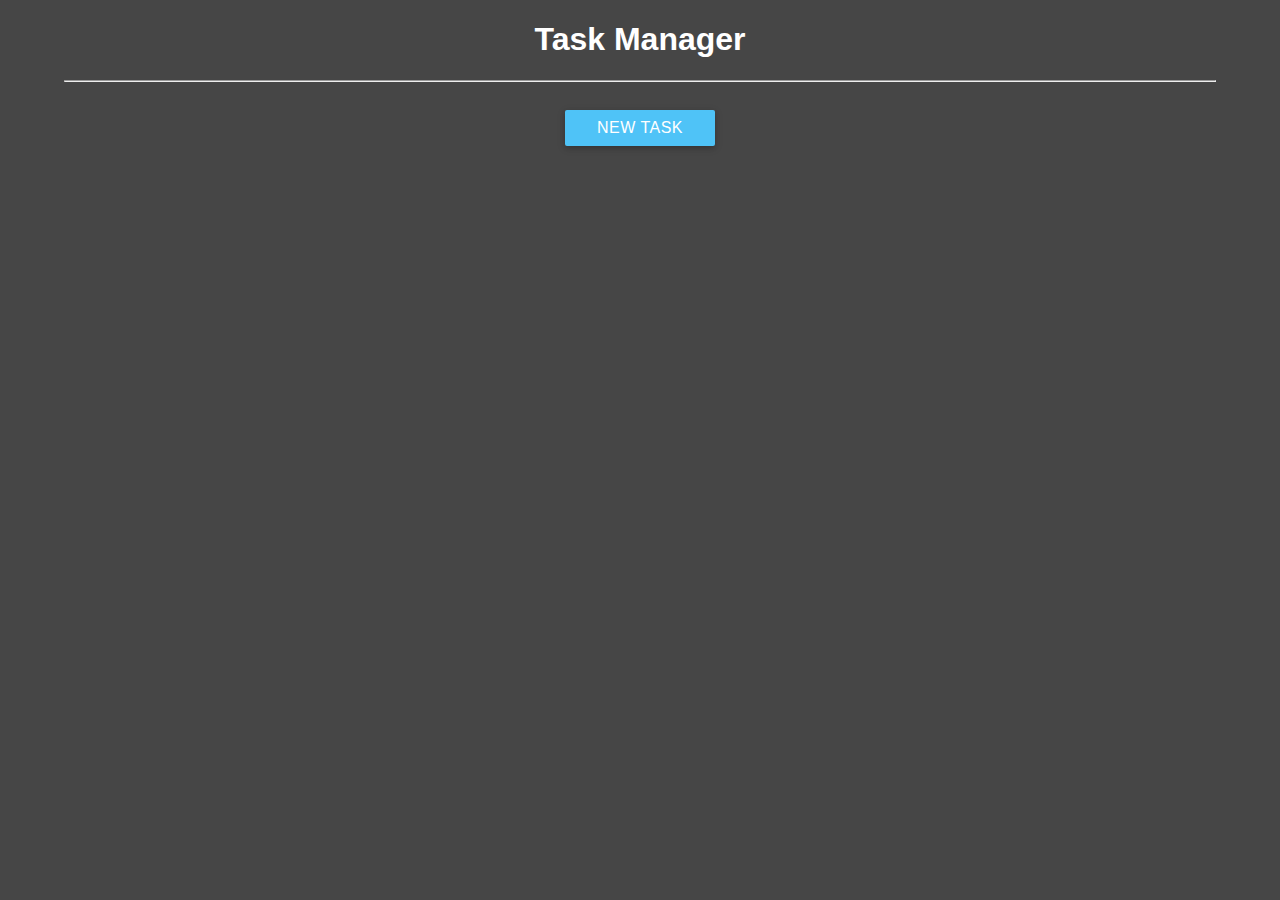
==== index.html @ 5afecc87 "added working version" ====
<!DOCTYPE html>
<html lang="en">

<head>
    <meta charset="UTF-8">
    <title>Task Manager</title>
    <link rel="stylesheet" href="styles/index-style.css">
</head>

<body>
    <div class="container">
        <h1>Task Manager</h1>
        <hr>
        <section>
            <div class="row">
                <form class="animated fadeIn" id="form">
                    <div class="">
                        <div class="s12 l12 m12">

                            <input type="text" id="taskName" placeholder="Name">
                            <input type="date" id="myDate">
                        </div>

                        <div class="row">
                            <div class="s10 l10 m10">
                                <textarea id="description" placeholder="Describe the Task" cols="30" rows="10"
                                    onClick="myObj.textSelect(this)"></textarea>
                            </div>
                        </div>
                        <div class="col s12 l12 m12">
                            <div class="btn" onclick="submitInfo()">SUBMIT</div>
                            <div class="btn" onclick="myObj.hide()">HIDE</div>
                        </div>

                    </div>
                </form>
            </div>
        </section>
        <div class="btn" onClick="myObj.show()" id="show">New Task</div>
        <div class="row" style="text-align:center;" id="myTasks">
        </div>
    </div>
    <script src="scripts/index-script.js"></script>
</body>

</html>
---- styles/index-style.css ----
@font-face {
    font-family: test Sans;
    src: url('src/OpenSans-Regular.ttf');
}

html {
font-family: 'Open Sans', sans-serif;
  -ms-text-size-adjust: 100%;
  -webkit-text-size-adjust: 100%;
}

body {
    margin: 0;
    background: #0288d1;
    color:white;
    background-image: url('https://i.imgur.com/AvhsQod.jpg');
    background-position: center center;
    background-repeat: no-repeat;
    background-attachment: fixed;
    background-size: cover;
    background-color: #464646;
}

shadow, .btn {
  box-shadow: 0 2px 5px 0 rgba(0, 0, 0, 0.16), 0 2px 10px 0 rgba(0, 0, 0, 0.12);
}

shadow2, .btn:hover {
  box-shadow: 0 8px 17px 0 rgba(0, 0, 0, 0.2), 0 6px 20px 0 rgba(0, 0, 0, 0.19);
}

.container {
    width: 90%;
	margin-left: auto;
    margin-right: auto;
    text-align: center;
}

.row {
  margin-left: auto;
  margin-right: auto;
  margin-bottom: 20px;
}

.row:after {
  content: "";
  display: table;
  clear: both;
}

.row .col {
  float: left;
  box-sizing: border-box;
  padding: 0 0.75rem;
}

.row .col[class*="push-"], .row .col[class*="pull-"] {
  position: relative;
}

@media only screen and (max-width: 500px) {
  .row .col.s6 {
    width: 50%;
    margin-left: auto;
    left: auto;
    right: auto;
  }

  .row .col.s10 {
    width: 83.3333333333%;
    margin-left: auto;
    left: auto;
    right: auto;
  }

  .row .col.s12 {
    width: 100%;
    margin-left: auto;
    left: auto;
    right: auto;
  }
}

@media only screen and (min-width: 601px) {
  .row .col.m4 {
    width: 33.3333333333%;
    margin-left: auto;
    left: auto;
    right: auto;
  }

  .row .col.m6 {
    width: 50%;
    margin-left: auto;
    left: auto;
    right: auto;
  }
  
  .row .col.m10 {
    width: 83.3333333333%;
    margin-left: auto;
    left: auto;
    right: auto;
  }

  .row .col.m12 {
    width: 100%;
    margin-left: auto;
    left: auto;
    right: auto;
  }
}

@media only screen and (min-width: 993px) {
  .row .col.l3 {
    width: 25%;
    margin-left: auto;
    left: auto;
    right: auto;
  }

  .row .col.l4 {
    width: 33.3333333333%;
    margin-left: auto;
    left: auto;
    right: auto;
  }
  
  .row .col.l6 {
    width: 50%;
    margin-left: auto;
    left: auto;
    right: auto;
  }
  
  .row .col.l10 {
    width: 83.3333333333%;
    margin-left: auto;
    left: auto;
    right: auto;
  }

  .row .col.l12 {
    width: 100%;
    margin-left: auto;
    left: auto;
    right: auto;
  }
}

::-webkit-input-placeholder {
  color: #d1d1d1;
}

:-moz-placeholder {
  color: #d1d1d1;
}

::-moz-placeholder {
  color: #d1d1d1;
}

:-ms-input-placeholder {
  color: #d1d1d1;
}

input:not([type]),
input[type=text],
textarea {
  background-color: transparent;
  border: none;
  border-bottom: 1px solid #9e9e9e;
  border-radius: 0;
  outline: none;
  height: 3rem;
  font-size: 1rem;
  margin: 0 0 15px 0;
  padding: 0;
  box-shadow: none;
  box-sizing: content-box;
  transition: all .3s;
}

textarea{
    overflow-y: hidden;
    padding: 1.6rem 0;
    resize: none;
    min-height: 3rem;
    font-family: sans-serif;
}

input:not([type]) + label:after,
input[type=text] + label:after,
textarea + label:after {
  display: block;
  content: "";
  position: absolute;
  top: 65px;
  opacity: 0;
  transition: .2s opacity ease-out, .2s color ease-out;
}

textarea {
  height: 3rem;
  background-color: transparent;
}

.btn{
  border: none;
  border-radius: 2px;
  display: inline-block;
  height: 36px;
  line-height: 36px;
  outline: 0;
  padding: 0 2rem;
  text-transform: uppercase;
  vertical-align: middle;
  -webkit-tap-highlight-color: transparent;
}

.btn {
  text-decoration: none;
  color: #fff;
  background-color: #4fc3f7;
  text-align: center;
  letter-spacing: .5px;
  transition: .2s ease-out;
  cursor: pointer;
}

.btn:hover {
  background-color: #81d4fa;
}

hr {
  box-sizing: content-box;
  height: 0;
}

#form {
    display:none;
}
input[type=text]{
	color:white;
}

input[type="date"]{
	border: none;
    background: none;
    border-bottom: 1px solid  #bbdefb;
    padding-bottom: 13.5px;
	color:	white;
}

textarea{
	color:white;
}

.red {
	background-color: #f44336;
}

.red:hover {
	background-color: #ef5350;
}
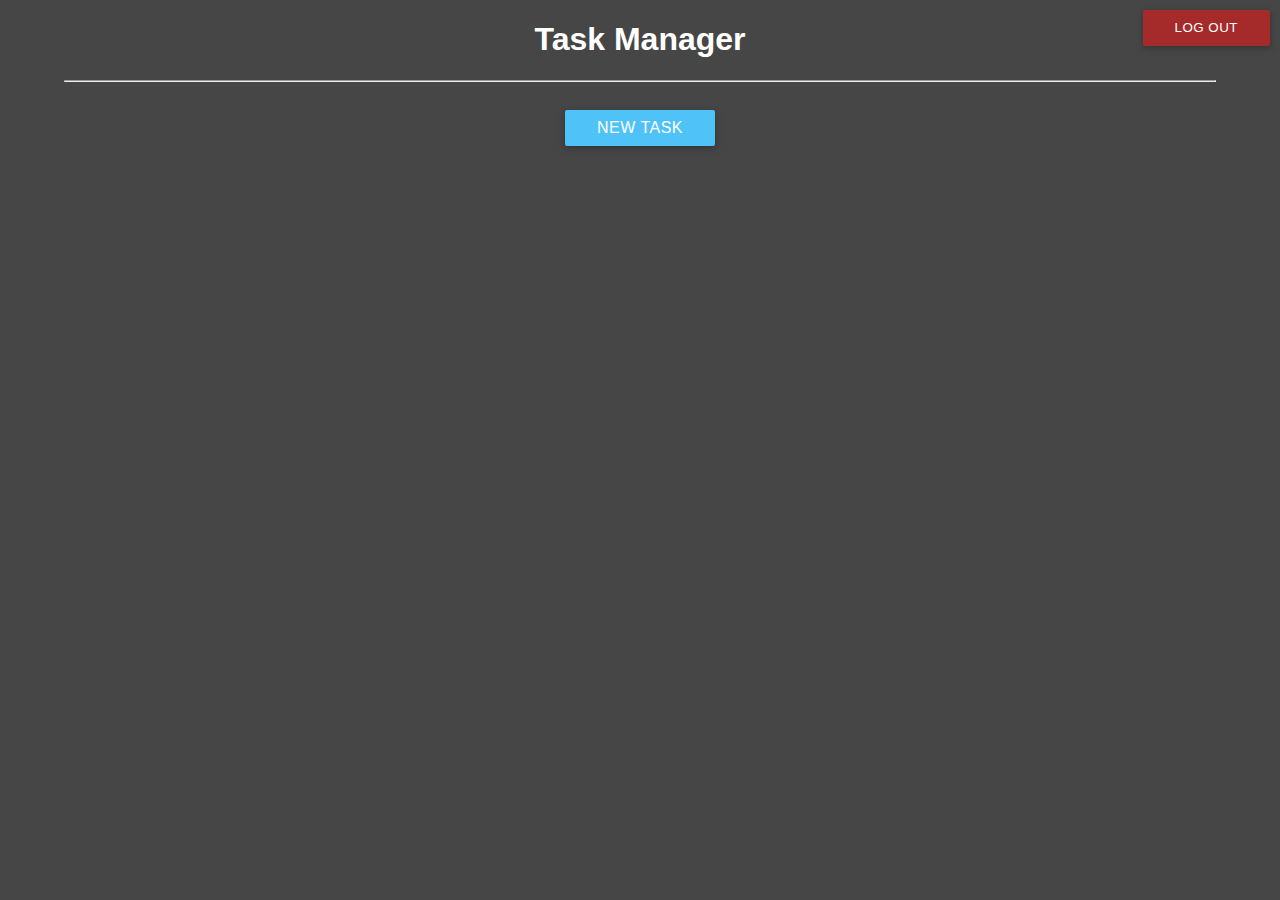
==== commit daa50834: "added logout button" ====
--- a/index.html
+++ b/index.html
@@ -9,6 +9,7 @@
 
 <body>
     <div class="container">
+        <button class="btn" style = "position: absolute; top: 10px; right: 10px; background-color: brown;" onclick="logOut()">Log out</button>
         <h1>Task Manager</h1>
         <hr>
         <section>
--- a/styles/index-style.css
+++ b/styles/index-style.css
@@ -205,7 +205,7 @@
   background-color: transparent;
 }
 
-.btn{
+.btn {
   border: none;
   border-radius: 2px;
   display: inline-block;
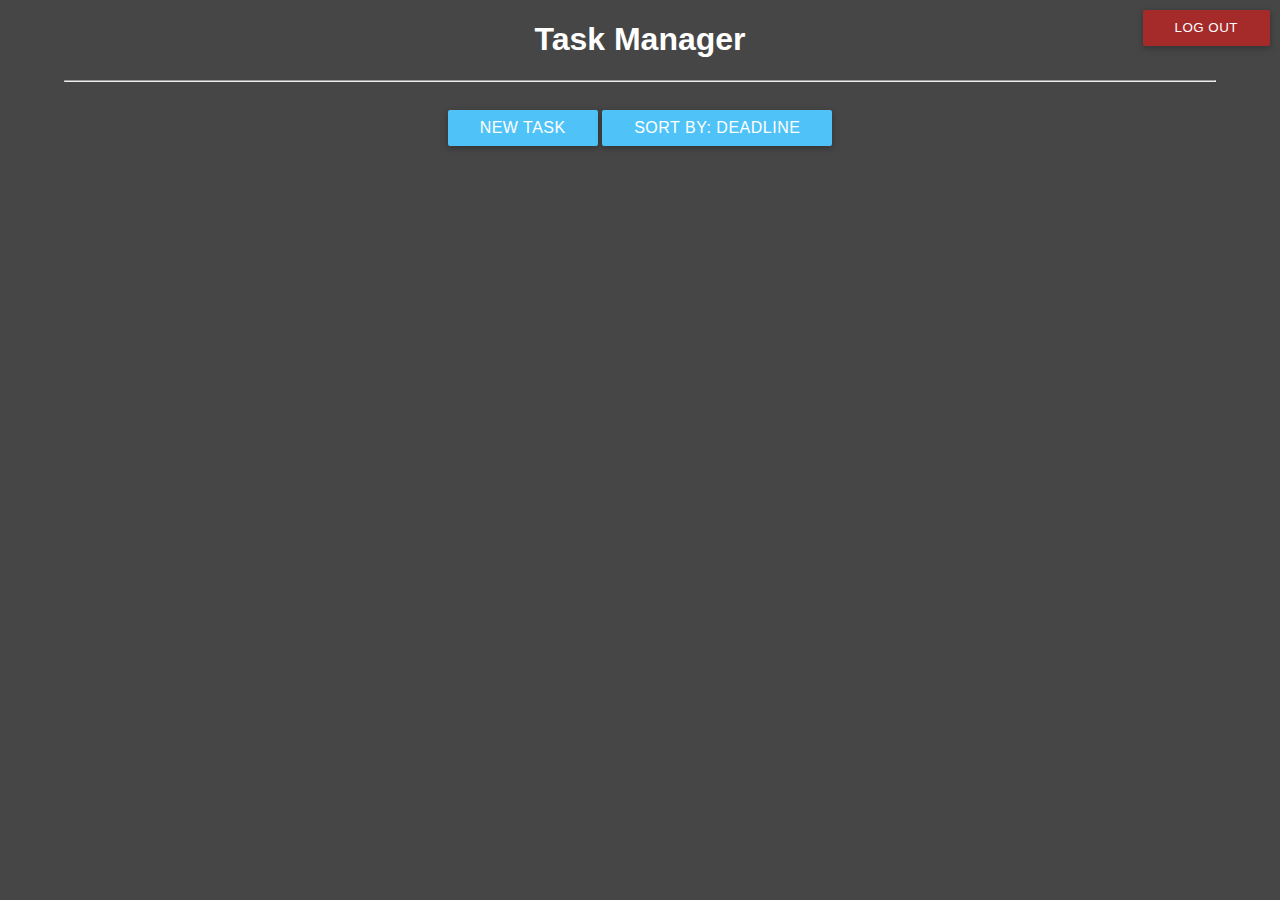
==== commit 0b9ae3be: "added statuses to the tasks and its sorting" ====
--- a/index.html
+++ b/index.html
@@ -38,6 +38,7 @@
             </div>
         </section>
         <div class="btn" onClick="myObj.show()" id="show">New Task</div>
+        <div class="btn" onClick="myObj.changeSort()" id="sortButton">Sort By: DEADLINE</div>
         <div class="row" style="text-align:center;" id="myTasks">
         </div>
     </div>
--- a/styles/index-style.css
+++ b/styles/index-style.css
@@ -228,6 +228,15 @@
   cursor: pointer;
 }
 
+textarea {
+  background-color: transparent; 
+  border: none; 
+  padding: 10px; 
+  line-height: 1.5; 
+  resize: none; 
+  outline: none; 
+}
+
 .btn:hover {
   background-color: #81d4fa;
 }
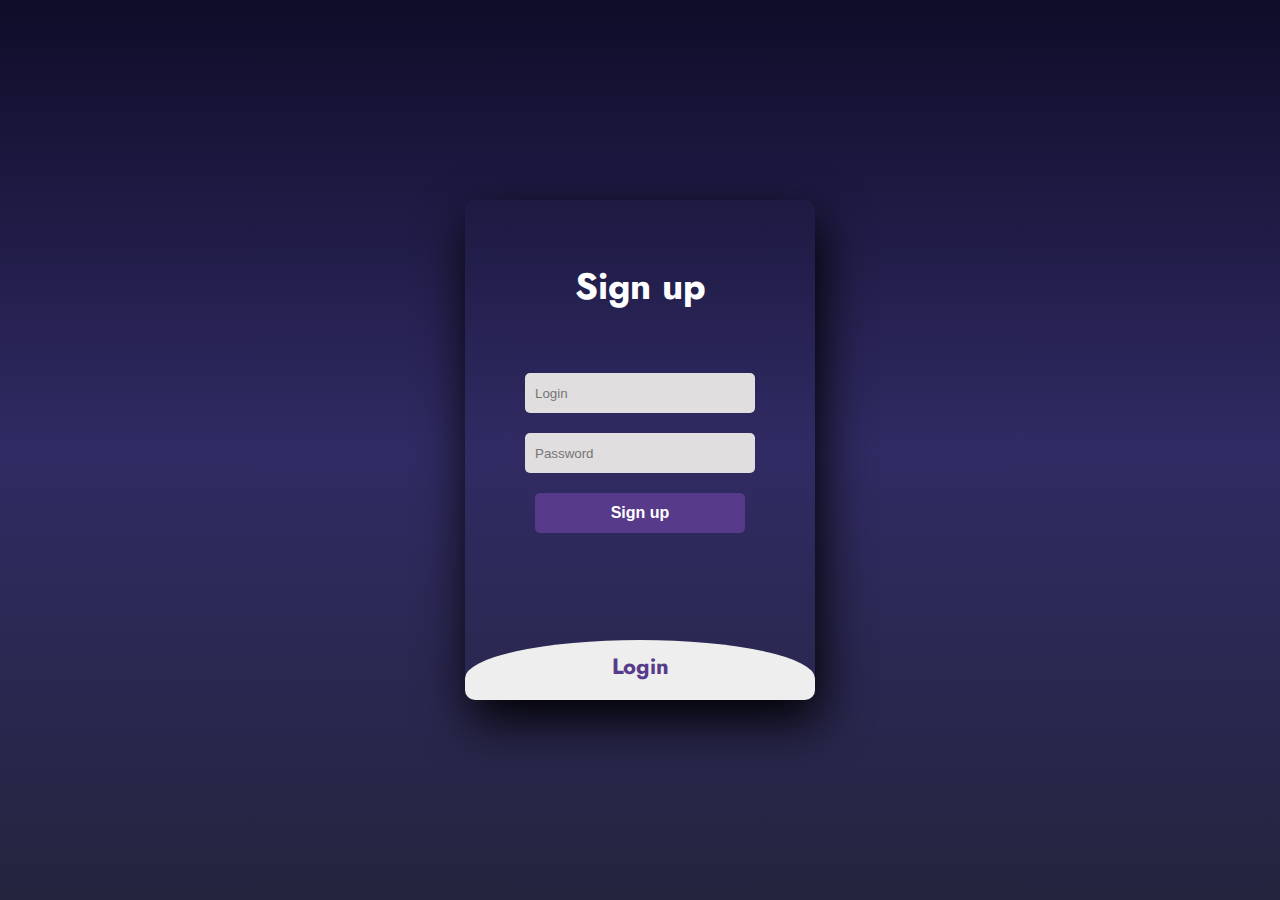
==== commit af2eb7f5: "rename files" ====
--- a/index.html
+++ b/index.html
@@ -2,47 +2,46 @@
 <html lang="en">
 
 <head>
-    <meta charset="UTF-8">
-    <title>Task Manager</title>
-    <link rel="stylesheet" href="styles/index-style.css">
+	<meta charset="UTF-8">
+	<title>Autorization</title>
+	<link rel="stylesheet" href="styles/index-style.css">
+
 </head>
 
 <body>
-    <div class="container">
-        <button class="btn" style = "position: absolute; top: 10px; right: 10px; background-color: brown;" onclick="logOut()">Log out</button>
-        <h1>Task Manager</h1>
-        <hr>
-        <section>
-            <div class="row">
-                <form class="animated fadeIn" id="form">
-                    <div class="">
-                        <div class="s12 l12 m12">
+	<!DOCTYPE html>
+	<html>
 
-                            <input type="text" id="taskName" placeholder="Name">
-                            <input type="date" id="myDate">
-                        </div>
+	<head>
+		<title>Slide Navbar</title>
+		<link rel="stylesheet" type="text/css" href="slide navbar style.css">
+		<link href="https://fonts.googleapis.com/css2?family=Jost:wght@500&display=swap" rel="stylesheet">
+	</head>
 
-                        <div class="row">
-                            <div class="s10 l10 m10">
-                                <textarea id="description" placeholder="Describe the Task" cols="30" rows="10"
-                                    onClick="myObj.textSelect(this)"></textarea>
-                            </div>
-                        </div>
-                        <div class="col s12 l12 m12">
-                            <div class="btn" onclick="submitInfo()">SUBMIT</div>
-                            <div class="btn" onclick="myObj.hide()">HIDE</div>
-                        </div>
+	<body>
+		<div class="main">
+			<input type="checkbox" id="chk" aria-hidden="true">
+			<div class="signup">
+				<form onsubmit="signUp(); return false;">
+					<label for="chk" aria-hidden="true">Sign up</label>
+					<input type="text" name="username" placeholder="Login" required="">
+					<input type="password" name="pswd" placeholder="Password" required="">
+					<button>Sign up</button>
+				</form>
+			</div>
 
-                    </div>
-                </form>
-            </div>
-        </section>
-        <div class="btn" onClick="myObj.show()" id="show">New Task</div>
-        <div class="btn" onClick="myObj.changeSort()" id="sortButton">Sort By: DEADLINE</div>
-        <div class="row" style="text-align:center;" id="myTasks">
-        </div>
-    </div>
-    <script src="scripts/index-script.js"></script>
+			<div class="login">
+				<form onsubmit="signIn(); return false;">
+					<label for="chk" aria-hidden="true">Login</label>
+					<input type="text" name="username" placeholder="Login" required="">
+					<input type="password" name="pswd" placeholder="Password" required="">
+					<button>Login</button>
+				</form>
+			</div>
+		</div>
+	</body>
+	<script src="scripts/index-script.js"></script>
+	</html>
 </body>
 
 </html>--- a/styles/index-style.css
+++ b/styles/index-style.css
@@ -1,8 +1,3 @@
-@font-face {
-    font-family: test Sans;
-    src: url('src/OpenSans-Regular.ttf');
-}
-
 html {
 font-family: 'Open Sans', sans-serif;
   -ms-text-size-adjust: 100%;
@@ -10,265 +5,108 @@
 }
 
 body {
-    margin: 0;
-    background: #0288d1;
-    color:white;
-    background-image: url('https://i.imgur.com/AvhsQod.jpg');
-    background-position: center center;
-    background-repeat: no-repeat;
-    background-attachment: fixed;
-    background-size: cover;
-    background-color: #464646;
+	margin: 0;
+	padding: 0;
+	display: flex;
+	justify-content: center;
+	align-items: center;
+	min-height: 100vh;
+	font-family: 'Jost', sans-serif;
+	background: linear-gradient(to bottom, #0f0c29, #302b63, #24243e);
 }
 
-shadow, .btn {
-  box-shadow: 0 2px 5px 0 rgba(0, 0, 0, 0.16), 0 2px 10px 0 rgba(0, 0, 0, 0.12);
+.main {
+	width: 350px;
+	height: 500px;
+	background: red;
+	overflow: hidden;
+	background: url("https://doc-08-2c-docs.googleusercontent.com/docs/securesc/68c90smiglihng9534mvqmq1946dmis5/fo0picsp1nhiucmc0l25s29respgpr4j/1631524275000/03522360960922298374/03522360960922298374/1Sx0jhdpEpnNIydS4rnN4kHSJtU1EyWka?e=view&authuser=0&nonce=gcrocepgbb17m&user=03522360960922298374&hash=tfhgbs86ka6divo3llbvp93mg4csvb38") no-repeat center/ cover;
+	border-radius: 10px;
+	box-shadow: 5px 20px 50px #000;
 }
 
-shadow2, .btn:hover {
-  box-shadow: 0 8px 17px 0 rgba(0, 0, 0, 0.2), 0 6px 20px 0 rgba(0, 0, 0, 0.19);
+#chk {
+	display: none;
 }
 
-.container {
-    width: 90%;
-	margin-left: auto;
-    margin-right: auto;
-    text-align: center;
+.signup {
+	position: relative;
+	width:100%;
+	height: 100%;
 }
 
-.row {
-  margin-left: auto;
-  margin-right: auto;
-  margin-bottom: 20px;
+label {
+	color: #fff;
+	font-size: 2.3em;
+	justify-content: center;
+	display: flex;
+	margin: 60px;
+	font-weight: bold;
+	cursor: pointer;
+	transition: .5s ease-in-out;
 }
 
-.row:after {
-  content: "";
-  display: table;
-  clear: both;
+input {
+	width: 60%;
+	height: 20px;
+	background: #e0dede;
+	justify-content: center;
+	display: flex;
+	margin: 20px auto;
+	padding: 10px;
+	border: none;
+	outline: none;
+	border-radius: 5px;
 }
 
-.row .col {
-  float: left;
-  box-sizing: border-box;
-  padding: 0 0.75rem;
+button {
+	width: 60%;
+	height: 40px;
+	margin: 10px auto;
+	justify-content: center;
+	display: block;
+	color: #fff;
+	background: #573b8a;
+	font-size: 1em;
+	font-weight: bold;
+	margin-top: 20px;
+	outline: none;
+	border: none;
+	border-radius: 5px;
+	transition: .2s ease-in;
+	cursor: pointer;
 }
 
-.row .col[class*="push-"], .row .col[class*="pull-"] {
-  position: relative;
+button:hover {
+	background: #6d44b8;
 }
 
-@media only screen and (max-width: 500px) {
-  .row .col.s6 {
-    width: 50%;
-    margin-left: auto;
-    left: auto;
-    right: auto;
-  }
-
-  .row .col.s10 {
-    width: 83.3333333333%;
-    margin-left: auto;
-    left: auto;
-    right: auto;
-  }
-
-  .row .col.s12 {
-    width: 100%;
-    margin-left: auto;
-    left: auto;
-    right: auto;
-  }
+.login {
+	height: 460px;
+	background: #eee;
+	border-radius: 60% / 10%;
+	transform: translateY(-180px);
+	transition: .8s ease-in-out;
 }
 
-@media only screen and (min-width: 601px) {
-  .row .col.m4 {
-    width: 33.3333333333%;
-    margin-left: auto;
-    left: auto;
-    right: auto;
-  }
-
-  .row .col.m6 {
-    width: 50%;
-    margin-left: auto;
-    left: auto;
-    right: auto;
-  }
-  
-  .row .col.m10 {
-    width: 83.3333333333%;
-    margin-left: auto;
-    left: auto;
-    right: auto;
-  }
-
-  .row .col.m12 {
-    width: 100%;
-    margin-left: auto;
-    left: auto;
-    right: auto;
-  }
+.login label {
+	color: #573b8a;
+	transform: scale(.6);
 }
 
-@media only screen and (min-width: 993px) {
-  .row .col.l3 {
-    width: 25%;
-    margin-left: auto;
-    left: auto;
-    right: auto;
-  }
-
-  .row .col.l4 {
-    width: 33.3333333333%;
-    margin-left: auto;
-    left: auto;
-    right: auto;
-  }
-  
-  .row .col.l6 {
-    width: 50%;
-    margin-left: auto;
-    left: auto;
-    right: auto;
-  }
-  
-  .row .col.l10 {
-    width: 83.3333333333%;
-    margin-left: auto;
-    left: auto;
-    right: auto;
-  }
-
-  .row .col.l12 {
-    width: 100%;
-    margin-left: auto;
-    left: auto;
-    right: auto;
-  }
+#chk:checked ~ .login {
+	transform: translateY(-500px);
 }
 
-::-webkit-input-placeholder {
-  color: #d1d1d1;
+#chk:checked ~ .login label {
+	transform: scale(1);	
 }
 
-:-moz-placeholder {
-  color: #d1d1d1;
+#chk:checked ~ .signup label {
+	transform: scale(.6);
 }
 
-::-moz-placeholder {
-  color: #d1d1d1;
+@font-face {
+    font-family: test Sans;
+    src: url('src/OpenSans-Regular.ttf');
 }
-
-:-ms-input-placeholder {
-  color: #d1d1d1;
-}
-
-input:not([type]),
-input[type=text],
-textarea {
-  background-color: transparent;
-  border: none;
-  border-bottom: 1px solid #9e9e9e;
-  border-radius: 0;
-  outline: none;
-  height: 3rem;
-  font-size: 1rem;
-  margin: 0 0 15px 0;
-  padding: 0;
-  box-shadow: none;
-  box-sizing: content-box;
-  transition: all .3s;
-}
-
-textarea{
-    overflow-y: hidden;
-    padding: 1.6rem 0;
-    resize: none;
-    min-height: 3rem;
-    font-family: sans-serif;
-}
-
-input:not([type]) + label:after,
-input[type=text] + label:after,
-textarea + label:after {
-  display: block;
-  content: "";
-  position: absolute;
-  top: 65px;
-  opacity: 0;
-  transition: .2s opacity ease-out, .2s color ease-out;
-}
-
-textarea {
-  height: 3rem;
-  background-color: transparent;
-}
-
-.btn {
-  border: none;
-  border-radius: 2px;
-  display: inline-block;
-  height: 36px;
-  line-height: 36px;
-  outline: 0;
-  padding: 0 2rem;
-  text-transform: uppercase;
-  vertical-align: middle;
-  -webkit-tap-highlight-color: transparent;
-}
-
-.btn {
-  text-decoration: none;
-  color: #fff;
-  background-color: #4fc3f7;
-  text-align: center;
-  letter-spacing: .5px;
-  transition: .2s ease-out;
-  cursor: pointer;
-}
-
-textarea {
-  background-color: transparent; 
-  border: none; 
-  padding: 10px; 
-  line-height: 1.5; 
-  resize: none; 
-  outline: none; 
-}
-
-.btn:hover {
-  background-color: #81d4fa;
-}
-
-hr {
-  box-sizing: content-box;
-  height: 0;
-}
-
-#form {
-    display:none;
-}
-input[type=text]{
-	color:white;
-}
-
-input[type="date"]{
-	border: none;
-    background: none;
-    border-bottom: 1px solid  #bbdefb;
-    padding-bottom: 13.5px;
-	color:	white;
-}
-
-textarea{
-	color:white;
-}
-
-.red {
-	background-color: #f44336;
-}
-
-.red:hover {
-	background-color: #ef5350;
-}